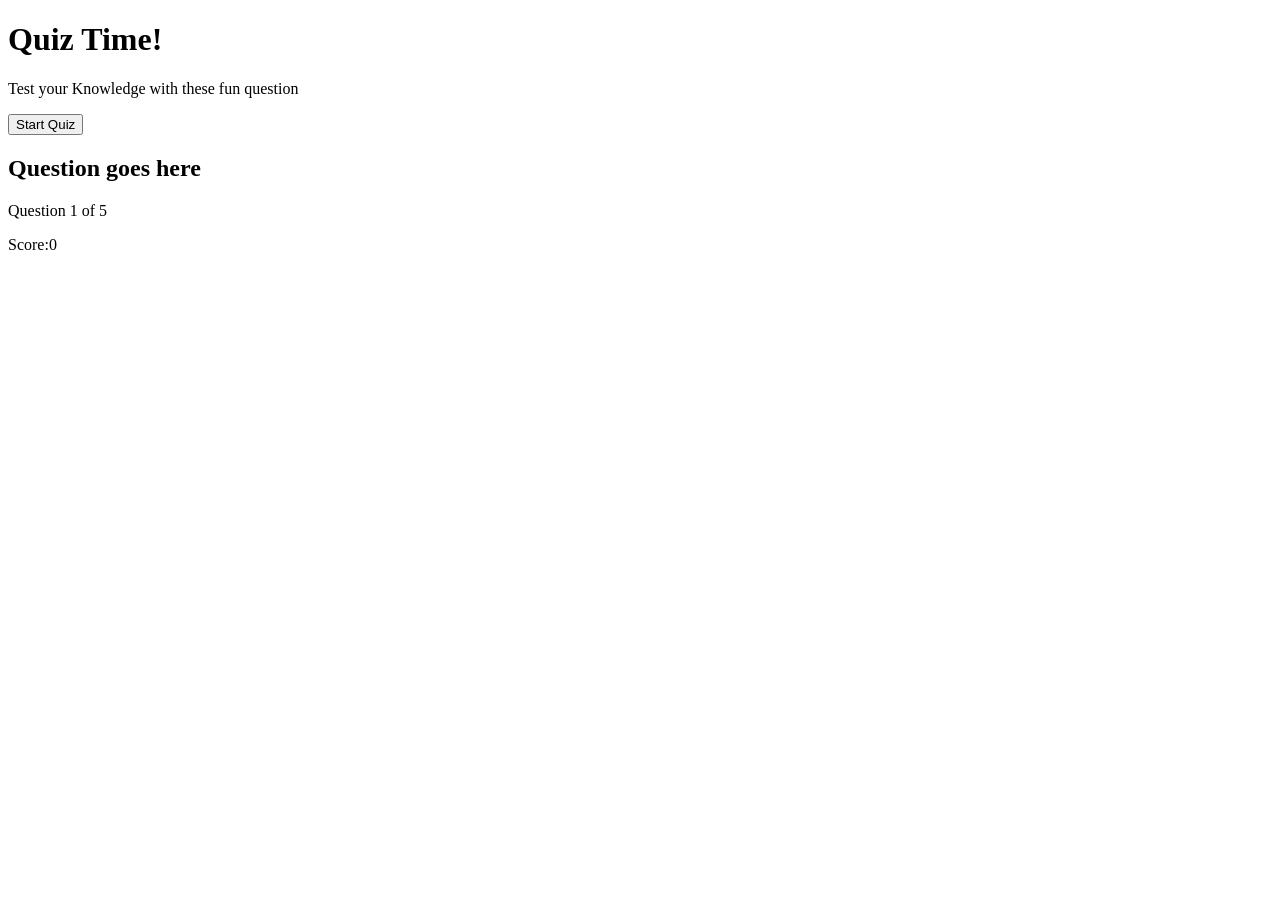
==== Quiz Game/index.html @ eded1989 "Quiz Game Starting Point" ====
<!doctype html>
<html lang="en">
  <head>
    <meta charset="UTF-8" />
    <meta name="viewport" content="width=device-width, initial-scale=1.0" />
    <title>Quiz Game</title>
    <link rel="stylesheet" href="style.css" />
  </head>
  <body>
    <div class="container">
      <div class="screen active" id="start-screen">
        <h1>Quiz Time!</h1>
        <p>Test your Knowledge with these fun question</p>
        <button id="start-button">Start Quiz</button>
      </div>
      <div class="screen">
        <div class="quiz-header">
            <h2 id="question-text">Question goes here</h2>
            <div class="quiz-info">
                <p>
                    Question <spap id="current-question">1</spap> of <span>5</span>
                </p>

                <p>
                    Score:<span id="score">0</span>
                </p>
            </div>
        </div>
      </div>
    </div>
  </body>
</html>
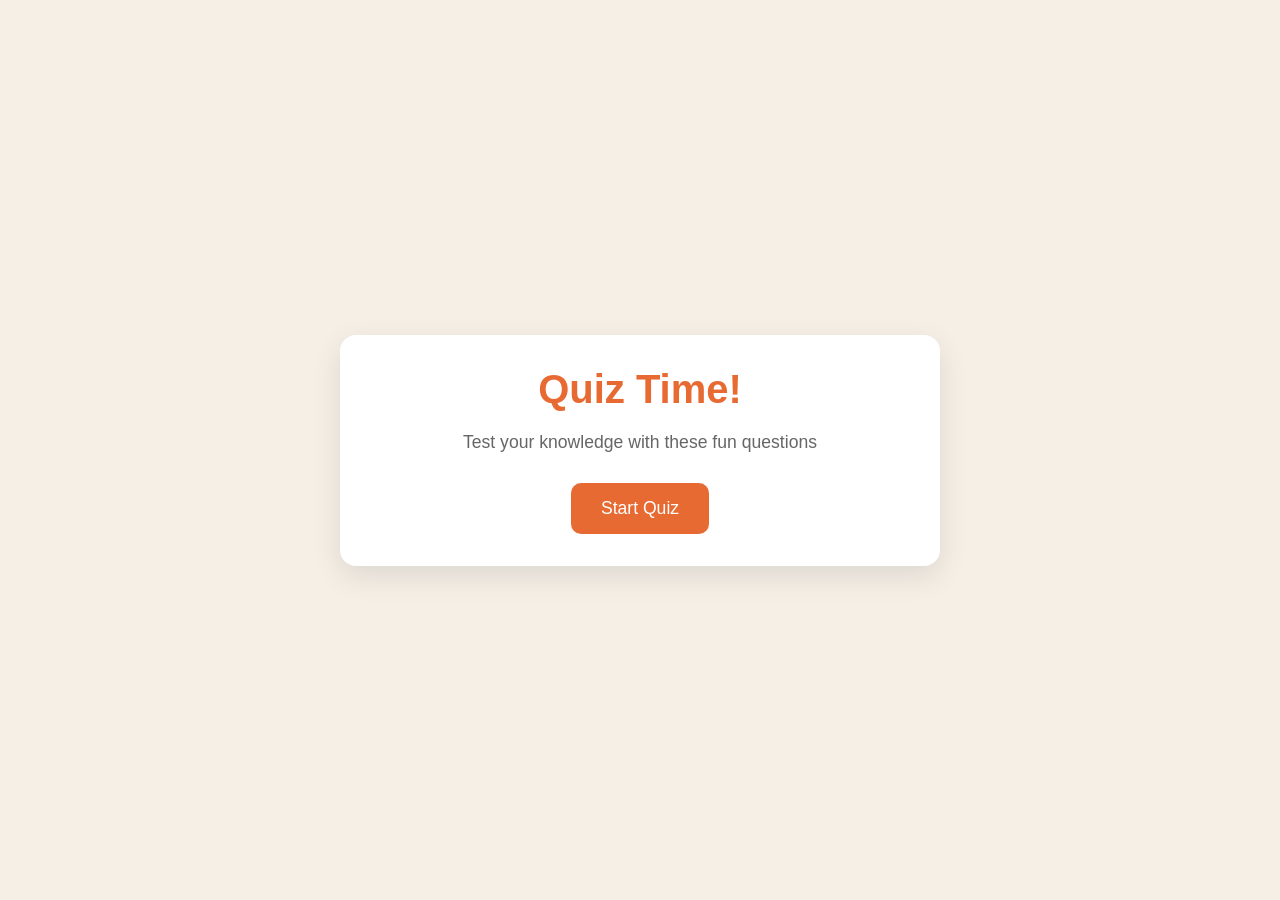
==== commit 93dba65c: "Canban Board" ====
--- a/Quiz Game/index.html
+++ b/Quiz Game/index.html
@@ -1,4 +1,4 @@
-<!doctype html>
+<!DOCTYPE html>
 <html lang="en">
   <head>
     <meta charset="UTF-8" />
@@ -10,23 +10,42 @@
     <div class="container">
       <div class="screen active" id="start-screen">
         <h1>Quiz Time!</h1>
-        <p>Test your Knowledge with these fun question</p>
-        <button id="start-button">Start Quiz</button>
+        <p>Test your knowledge with these fun questions</p>
+        <button id="start-btn">Start Quiz</button>
       </div>
-      <div class="screen">
+
+      <div class="screen" id="quiz-screen">
         <div class="quiz-header">
-            <h2 id="question-text">Question goes here</h2>
-            <div class="quiz-info">
-                <p>
-                    Question <spap id="current-question">1</spap> of <span>5</span>
-                </p>
+          <h2 id="question-text">Question goes here</h2>
+          <div class="quiz-info">
+            <p>
+              Question <span id="current-question">1</span> of <span id="total-questions">5</span>
+            </p>
 
-                <p>
-                    Score:<span id="score">0</span>
-                </p>
-            </div>
+            <p>Score: <span id="score">0</span></p>
+          </div>
+        </div>
+
+        <div id="answers-container" class="answers-container">
+          <!-- Answer buttons will be insterted here from our js code later at some point -->
+        </div>
+
+        <div class="progress-bar">
+          <div id="progress" class="progress"></div>
         </div>
       </div>
+
+      <div id="result-screen" class="screen">
+        <h1>Quiz Results</h1>
+        <div class="result-info">
+          <p>You scored <span id="final-score">0</span> out of <span id="max-score">5</span></p>
+
+          <div id="result-message">Good job!</div>
+        </div>
+        <button id="restart-btn">Restart Quiz</button>
+      </div>
     </div>
+
+    <script src="script.js"></script>
   </body>
-</html>
+</html>
--- a/Quiz Game/style.css
+++ b/Quiz Game/style.css
@@ -0,0 +1,187 @@
+/* Basic Reset */
+
+* {
+  margin: 0;
+  padding: 0;
+  box-sizing: border-box;
+}
+
+body {
+  background: #f5efe6;
+  display: flex;
+  justify-content: center;
+  align-items: center;
+  min-height: 100vh;
+  padding: 1rem;
+  font-family: sans-serif;
+}
+
+.container {
+  background-color: white;
+  border-radius: 1rem;
+  box-shadow: 0 10px 30px rgba(0, 0, 0, 0.1);
+  width: 100%;
+  max-width: 600px;
+  overflow: hidden;
+  position: relative;
+}
+
+/* SCREENS */
+.screen {
+  display: none;
+  padding: 2rem;
+  text-align: center;
+}
+
+.screen.active {
+  display: block;
+}
+
+/* START SCREEN */
+
+#start-screen h1 {
+  color: #e86a33;
+  margin-bottom: 20px;
+  font-size: 2.5rem;
+}
+
+#start-screen p {
+  color: #666;
+  margin-bottom: 30px;
+  font-size: 1.1rem;
+}
+
+.quiz-header {
+  margin-bottom: 1rem;
+}
+
+#question-text {
+  color: #333;
+  font-size: 1.5rem;
+  margin-bottom: 1rem;
+  line-height: 1.4;
+}
+
+.quiz-info {
+  display: flex;
+  justify-content: space-between;
+  color: #666;
+  margin-bottom: 10px;
+}
+
+.answers-container {
+  display: flex;
+  flex-direction: column;
+  gap: 10px;
+  margin-bottom: 25px;
+}
+
+.answer-btn {
+  background-color: #f8f0e5;
+  color: #333;
+  border: 2px solid #eadbc8;
+  border-radius: 10px;
+  padding: 1rem;
+  cursor: pointer;
+  text-align: left;
+  transition: all 0.3s ease;
+}
+
+.answer-btn:hover {
+  background-color: #eadbc8;
+  border-color: #dac0ae;
+}
+
+.answer-btn.correct {
+  background-color: #e6fff0;
+  border-color: #a3f0c4;
+  color: #28a745;
+}
+
+.answer-btn.incorrect {
+  background-color: #fff0f0;
+  border-color: #ffbdbd;
+  color: #dc3545;
+}
+
+.progress-bar {
+  height: 10px;
+  background-color: #f8f0e5;
+  border-radius: 5px;
+  overflow: hidden;
+  margin-top: 20px;
+}
+
+.progress {
+  height: 100%;
+  background-color: #e86a33;
+  width: 0%;
+  transition: width 0.3s ease;
+}
+
+/* RESULT SCREEN */
+
+#result-screen h1 {
+  color: #e86a33;
+  margin-bottom: 30px;
+}
+
+.result-info {
+  background-color: #f8f0e5;
+  border-radius: 10px;
+  padding: 20px;
+  margin-bottom: 30px;
+}
+
+.result-info p {
+  font-size: 1.2rem;
+  color: #333;
+  margin-bottom: 1rem;
+}
+
+#result-message {
+  font-size: 1.5rem;
+  font-weight: 600;
+  color: #e86a33;
+}
+
+button {
+  background-color: #e86a33;
+  color: white;
+  border: none;
+  border-radius: 10px;
+  padding: 15px 30px;
+  font-size: 1.1rem;
+  cursor: pointer;
+  transition: background-color 0.3s ease;
+}
+
+button:hover {
+  background-color: #d45b28;
+}
+
+/* RESPONSIVE DESIGN */
+@media (max-width: 500px) {
+  /* when we hit 500px and below, implement the styles below */
+
+  .screen {
+    padding: 1rem;
+  }
+
+  #start-screen h1 {
+    font-size: 2rem;
+  }
+
+  #question-text {
+    font-size: 1.3rem;
+  }
+
+  .answer-btn {
+    padding: 12px;
+  }
+
+  button {
+    padding: 12px 25px;
+    font-size: 1rem;
+  }
+}
